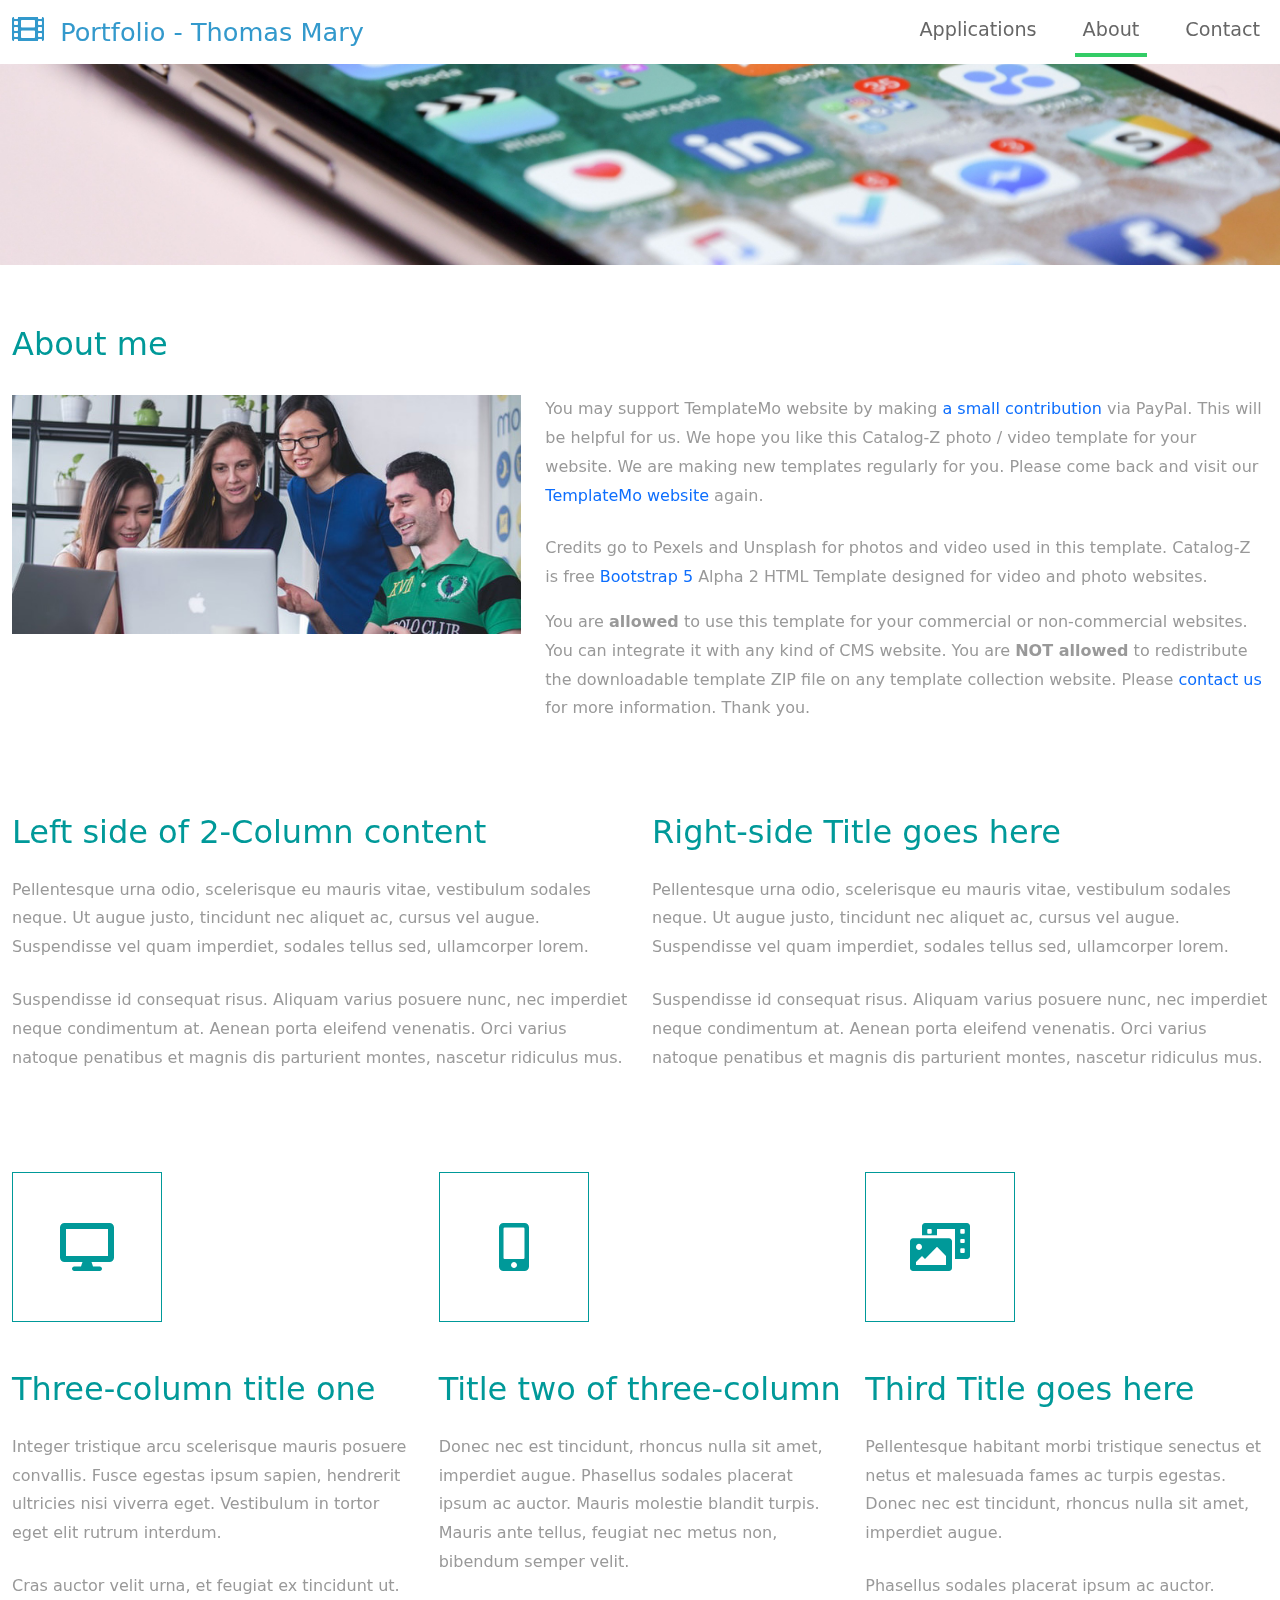
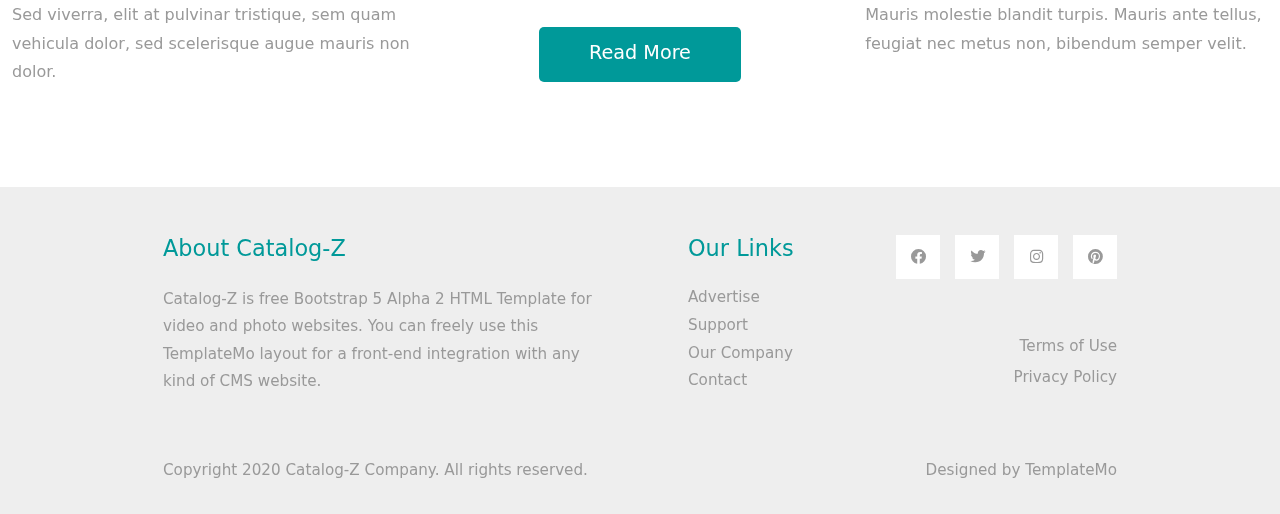
==== about.html @ 28c21a54 "Initial commit" ====
<!DOCTYPE html>
<html lang="en">
<head>
    <meta charset="UTF-8">
    <meta name="viewport" content="width=device-width, initial-scale=1.0">
    <title>Portfolio - Thomas Mary</title>
    <link rel="stylesheet" href="css/bootstrap.min.css">
    <link rel="stylesheet" href="fontawesome/css/all.min.css">
    <link rel="stylesheet" href="css/templatemo-style.css">
<!--

TemplateMo 556 Catalog-Z

https://templatemo.com/tm-556-catalog-z

-->
</head>
<body>
    <!-- Page Loader -->
    <div id="loader-wrapper">
        <div id="loader"></div>

        <div class="loader-section section-left"></div>
        <div class="loader-section section-right"></div>

    </div>
    <nav class="navbar navbar-expand-lg">
        <div class="container-fluid">
            <a class="navbar-brand" href="index.html">
                <i class="fas fa-film mr-2"></i>
                Portfolio - Thomas Mary
            </a>
            <button class="navbar-toggler" type="button" data-toggle="collapse" data-target="#navbarSupportedContent" aria-controls="navbarSupportedContent" aria-expanded="false" aria-label="Toggle navigation">
                <i class="fas fa-bars"></i>
            </button>
            <div class="collapse navbar-collapse" id="navbarSupportedContent">
            <ul class="navbar-nav ml-auto mb-2 mb-lg-0">
                <li class="nav-item">
                    <a class="nav-link nav-link-1" href="index.html">Applications</a>
                </li>
                <li class="nav-item">
                    <a class="nav-link nav-link-3 active" aria-current="page" href="about.html">About</a>
                </li>
                <li class="nav-item">
                    <a class="nav-link nav-link-4" href="contact.html">Contact</a>
                </li>
            </ul>
            </div>
        </div>
    </nav>

    <div class="tm-hero d-flex justify-content-center align-items-center" data-parallax="scroll" data-image-src="img/iphone.jpg"></div>

    <div class="container-fluid tm-mt-60">
        <div class="row mb-4">
            <h2 class="col-12 tm-text-primary">
                About me
            </h2>
        </div>
        <div class="row tm-mb-74 tm-row-1640">
            <div class="col-lg-5 col-md-6 col-12 mb-3">
                <img src="img/about.jpg" alt="Image" class="img-fluid">
            </div>
            <div class="col-lg-7 col-md-6 col-12">
                <div class="tm-about-img-text">
                    <p class="mb-4">
                  You may support TemplateMo website by making <a href="https://paypal.me/templatemo" target="_parent" rel="sponsored">a small contribution</a> via PayPal. This will be helpful for us. We hope you like this Catalog-Z photo / video template for your website. We are making new templates regularly for you. Please come back and visit our <a rel="sponsored" href="https://templatemo.com" target="_parent">TemplateMo website</a> again. </p>
                    <p>
                        Credits go to Pexels and Unsplash for photos and video used in this template. Catalog-Z is free <a rel="sponsored" href="https://v5.getbootstrap.com/">Bootstrap 5</a> Alpha 2 HTML Template designed for video and photo websites.</p>
                    <p>You are <b>allowed</b> to use this template for your commercial or non-commercial websites. You can integrate it with any kind of CMS website. You are <b>NOT allowed</b> to redistribute the downloadable template ZIP file on any template collection website. Please <a rel="nofollow" href="https://templatemo.com/contact" target="_parent">contact us</a> for more information. Thank you.</p>
                </div>
            </div>
        </div>
        <div class="row tm-mb-50">
            <div class="col-md-6 col-12">
                <div class="tm-about-2-col">
                    <h2 class="tm-text-primary mb-4">
                        Left side of 2-Column content
                    </h2>
                    <p class="mb-4">
                        Pellentesque urna odio, scelerisque eu mauris vitae, vestibulum sodales neque. Ut augue justo, tincidunt nec aliquet ac, cursus vel augue. Suspendisse vel quam imperdiet, sodales tellus sed, ullamcorper lorem.
                    </p>
                    <p>
                        Suspendisse id consequat risus. Aliquam varius posuere nunc, nec imperdiet neque condimentum at. Aenean porta eleifend venenatis. Orci varius natoque penatibus et magnis dis parturient montes, nascetur ridiculus mus.
                    </p>
                </div>
            </div>
            <div class="col-md-6 col-12">
                <div class="tm-about-2-col">
                    <h2 class="tm-text-primary mb-4">
                        Right-side Title goes here
                    </h2>
                    <p class="mb-4">
                        Pellentesque urna odio, scelerisque eu mauris vitae, vestibulum sodales neque. Ut augue justo, tincidunt nec aliquet ac, cursus vel augue. Suspendisse vel quam imperdiet, sodales tellus sed, ullamcorper lorem.
                    </p>
                    <p>
                        Suspendisse id consequat risus. Aliquam varius posuere nunc, nec imperdiet neque condimentum at. Aenean porta eleifend venenatis. Orci varius natoque penatibus et magnis dis parturient montes, nascetur ridiculus mus.
                    </p>
                </div>
            </div>
        </div> <!-- row -->
        <div class="row tm-mb-50">
            <div class="col-md-4 col-12">
                <div class="tm-about-3-col">
                    <div class="tm-about-icon-container mb-5">
                        <i class="fas fa-desktop fa-3x tm-text-primary"></i>
                    </div>
                    <h2 class="tm-text-primary mb-4">Three-column title one</h2>
                    <p class="mb-4">Integer tristique arcu scelerisque mauris posuere convallis. Fusce egestas ipsum sapien, hendrerit ultricies nisi viverra eget. Vestibulum in tortor eget elit rutrum interdum. </p>
                    <p>Cras auctor velit urna, et feugiat ex tincidunt ut. Sed viverra, elit at pulvinar tristique, sem quam vehicula dolor, sed scelerisque augue mauris non dolor.</p>
                </div>
            </div>
            <div class="col-md-4 col-12">
                <div class="tm-about-3-col">
                    <div class="tm-about-icon-container mb-5">
                        <i class="fas fa-mobile-alt fa-3x tm-text-primary"></i>
                    </div>
                    <h2 class="tm-text-primary mb-4">Title two of three-column</h2>
                    <p class="tm-mb-50">Donec nec est tincidunt, rhoncus nulla sit amet, imperdiet augue. Phasellus sodales placerat ipsum ac auctor. Mauris molestie blandit turpis. Mauris ante tellus, feugiat nec metus non, bibendum semper velit.</p>
                    <div class="text-center">
                        <a href="#" class="btn btn-primary">Read More</a>
                    </div>
                </div>
            </div>
            <div class="col-md-4 col-12">
                <div class="tm-about-3-col">
                    <div class="tm-about-icon-container mb-5">
                        <i class="fas fa-photo-video fa-3x tm-text-primary"></i>
                    </div>
                    <h2 class="tm-text-primary mb-4">Third Title goes here</h2>
                    <p class="mb-4">Pellentesque habitant morbi tristique senectus et netus et malesuada fames ac turpis egestas. Donec nec est tincidunt, rhoncus nulla sit amet, imperdiet augue. </p>
                    <p>Phasellus sodales placerat ipsum ac auctor. Mauris molestie blandit turpis. Mauris ante tellus, feugiat nec metus non, bibendum semper velit.</p>
                </div>
            </div>
        </div>
    </div> <!-- container-fluid, tm-container-content -->

    <footer class="tm-bg-gray pt-5 pb-3 tm-text-gray tm-footer">
        <div class="container-fluid tm-container-small">
            <div class="row">
                <div class="col-lg-6 col-md-12 col-12 px-5 mb-5">
                    <h3 class="tm-text-primary mb-4 tm-footer-title">About Catalog-Z</h3>
                    <p>Catalog-Z is free Bootstrap 5 Alpha 2 HTML Template for video and photo websites. You can freely use this TemplateMo layout for a front-end integration with any kind of CMS website.</p>
                </div>
                <div class="col-lg-3 col-md-6 col-sm-6 col-12 px-5 mb-5">
                    <h3 class="tm-text-primary mb-4 tm-footer-title">Our Links</h3>
                    <ul class="tm-footer-links pl-0">
                        <li><a href="#">Advertise</a></li>
                        <li><a href="#">Support</a></li>
                        <li><a href="#">Our Company</a></li>
                        <li><a href="#">Contact</a></li>
                    </ul>
                </div>
                <div class="col-lg-3 col-md-6 col-sm-6 col-12 px-5 mb-5">
                    <ul class="tm-social-links d-flex justify-content-end pl-0 mb-5">
                        <li class="mb-2"><a href="https://facebook.com"><i class="fab fa-facebook"></i></a></li>
                        <li class="mb-2"><a href="https://twitter.com"><i class="fab fa-twitter"></i></a></li>
                        <li class="mb-2"><a href="https://instagram.com"><i class="fab fa-instagram"></i></a></li>
                        <li class="mb-2"><a href="https://pinterest.com"><i class="fab fa-pinterest"></i></a></li>
                    </ul>
                    <a href="#" class="tm-text-gray text-right d-block mb-2">Terms of Use</a>
                    <a href="#" class="tm-text-gray text-right d-block">Privacy Policy</a>
                </div>
            </div>
            <div class="row">
                <div class="col-lg-8 col-md-7 col-12 px-5 mb-3">
                    Copyright 2020 Catalog-Z Company. All rights reserved.
                </div>
                <div class="col-lg-4 col-md-5 col-12 px-5 text-right">
                    Designed by <a href="https://templatemo.com" class="tm-text-gray" rel="sponsored" target="_parent">TemplateMo</a>
                </div>
            </div>
        </div>
    </footer>

    <script src="js/plugins.js"></script>
    <script>
        $(window).on("load", function() {
            $('body').addClass('loaded');
        });
    </script>
</body>
</html>
---- css/templatemo-style.css ----
/*
    
TemplateMo 556 Catalog-Z

https://templatemo.com/tm-556-catalog-z

*/

#loader-wrapper {
    position: fixed;
    top: 0;
    left: 0;
    width: 100%;
    height: 100%;
    z-index: 1001;
}
#loader {
    display: block;
    position: relative;
    left: 50%;
    top: 50%;
    width: 150px;
    height: 150px;
    margin: -75px 0 0 -75px;
    border-radius: 50%;
    border: 3px solid transparent;
    border-top-color: #3498db;

    -webkit-animation: spin 2s linear infinite; /* Chrome, Opera 15+, Safari 5+ */
    animation: spin 2s linear infinite; /* Chrome, Firefox 16+, IE 10+, Opera */

    z-index: 1002;
}

    #loader:before {
        content: "";
        position: absolute;
        top: 5px;
        left: 5px;
        right: 5px;
        bottom: 5px;
        border-radius: 50%;
        border: 3px solid transparent;
        border-top-color: #e74c3c;

        -webkit-animation: spin 3s linear infinite; /* Chrome, Opera 15+, Safari 5+ */
        animation: spin 3s linear infinite; /* Chrome, Firefox 16+, IE 10+, Opera */
    }

    #loader:after {
        content: "";
        position: absolute;
        top: 15px;
        left: 15px;
        right: 15px;
        bottom: 15px;
        border-radius: 50%;
        border: 3px solid transparent;
        border-top-color: #f9c922;

        -webkit-animation: spin 1.5s linear infinite; /* Chrome, Opera 15+, Safari 5+ */
          animation: spin 1.5s linear infinite; /* Chrome, Firefox 16+, IE 10+, Opera */
    }

    @-webkit-keyframes spin {
        0%   { 
            -webkit-transform: rotate(0deg);  /* Chrome, Opera 15+, Safari 3.1+ */
            -ms-transform: rotate(0deg);  /* IE 9 */
            transform: rotate(0deg);  /* Firefox 16+, IE 10+, Opera */
        }
        100% {
            -webkit-transform: rotate(360deg);  /* Chrome, Opera 15+, Safari 3.1+ */
            -ms-transform: rotate(360deg);  /* IE 9 */
            transform: rotate(360deg);  /* Firefox 16+, IE 10+, Opera */
        }
    }
    @keyframes spin {
        0%   { 
            -webkit-transform: rotate(0deg);  /* Chrome, Opera 15+, Safari 3.1+ */
            -ms-transform: rotate(0deg);  /* IE 9 */
            transform: rotate(0deg);  /* Firefox 16+, IE 10+, Opera */
        }
        100% {
            -webkit-transform: rotate(360deg);  /* Chrome, Opera 15+, Safari 3.1+ */
            -ms-transform: rotate(360deg);  /* IE 9 */
            transform: rotate(360deg);  /* Firefox 16+, IE 10+, Opera */
        }
    }

    #loader-wrapper .loader-section {
        position: fixed;
        top: 0;
        width: 51%;
        height: 100%;
        background: #222222;
        z-index: 1001;
        -webkit-transform: translateX(0);  /* Chrome, Opera 15+, Safari 3.1+ */
        -ms-transform: translateX(0);  /* IE 9 */
        transform: translateX(0);  /* Firefox 16+, IE 10+, Opera */
    }

    #loader-wrapper .loader-section.section-left {
        left: 0;
    }

    #loader-wrapper .loader-section.section-right {
        right: 0;
    }

    /* Loaded */
    .loaded #loader-wrapper .loader-section.section-left {
        -webkit-transform: translateX(-100%);  /* Chrome, Opera 15+, Safari 3.1+ */
            -ms-transform: translateX(-100%);  /* IE 9 */
                transform: translateX(-100%);  /* Firefox 16+, IE 10+, Opera */

        -webkit-transition: all 0.7s 0.3s cubic-bezier(0.645, 0.045, 0.355, 1.000);  
                transition: all 0.7s 0.3s cubic-bezier(0.645, 0.045, 0.355, 1.000);
    }

    .loaded #loader-wrapper .loader-section.section-right {
        -webkit-transform: translateX(100%);  /* Chrome, Opera 15+, Safari 3.1+ */
            -ms-transform: translateX(100%);  /* IE 9 */
                transform: translateX(100%);  /* Firefox 16+, IE 10+, Opera */

-webkit-transition: all 0.7s 0.3s cubic-bezier(0.645, 0.045, 0.355, 1.000);  
        transition: all 0.7s 0.3s cubic-bezier(0.645, 0.045, 0.355, 1.000);
    }
    
    .loaded #loader {
        opacity: 0;
        -webkit-transition: all 0.3s ease-out;  
                transition: all 0.3s ease-out;
    }
    .loaded #loader-wrapper {
        visibility: hidden;

        -webkit-transform: translateY(-100%);  /* Chrome, Opera 15+, Safari 3.1+ */
            -ms-transform: translateY(-100%);  /* IE 9 */
                transform: translateY(-100%);  /* Firefox 16+, IE 10+, Opera */

        -webkit-transition: all 0.3s 1s ease-out;  
                transition: all 0.3s 1s ease-out;
    }

p { line-height: 1.8; }

a { 
    text-decoration: none;
    transition: all 0.3s ease; 
}
a:hover { color:#009999; }
.container-fluid { max-width: 1770px; }
.tm-container-small { max-width: 1050px; }
.btn { border-radius: 0; }
.btn-primary {
    background-color: #009999;
    border: 0;
    border-radius: 5px;
    padding: 12px 50px 14px;
    font-size: 1.2rem;
}

.btn-primary:hover,
.btn-primary:focus {
    background-color:#086969;
}

.btn-primary.disabled, 
.btn-primary:disabled {
    background-color: #009999;
    pointer-events: all;
    cursor: not-allowed;
}

.form-control {
	padding: 10px 20px;
	width: 100%;
	height: auto;
}

.form-group { margin-bottom: 25px; }
.tm-btn-big { padding: 12px 90px 14px; }

.navbar-toggler:focus { box-shadow: none; }
.navbar-brand {
    color: #3399CC;
    font-size: 1.6rem;
}

.navbar-brand i { font-size: 2rem; }

.tm-hero {
    min-height: 200px;
    background: transparent;
}

.tm-mt-60 { margin-top: 60px; }
.tm-mb-50 { margin-bottom: 50px; }
.tm-mb-74 { margin-bottom: 74px; }
.tm-mb-90 { margin-bottom: 90px; }
.tm-text-primary { color: #009999; }
.tm-text-secondary { color: #CC6699; }
a.tm-text-primary:hover { color:#666666; }
.tm-bg-gray { background-color: #EEEEEE; }
.tm-input-paging {
    width: 40px;
    border-radius: 0;
    border: 1px solid #CCCCCC;
    background: #f4f4f4;
    text-align: center;
}

.nav-item { margin-right: 30px; }
.nav-item:last-child { margin-right: 0; }

.nav-link {
    color: #666666;
    border-bottom: 4px solid transparent;
    font-size: 1.2rem;
}

.nav-link-1.active,
.nav-link-1:hover {
    border-color: #33CCFF;
}

.nav-link-2.active,
.nav-link-2:hover {
    border-color: #FF6666;
}

.nav-link-3.active,
.nav-link-3:hover {
    border-color: #33CC66;
}

.nav-link-4.active,
.nav-link-4:hover {
    border-color: #CC66CC;
}

.tm-search-input {
    width: 360px;
    border-radius: 0;
    padding: 12px 15px;
    color: #009999;
    border: none;
}

.tm-search-input:focus {
    border-color: #009999;
    box-shadow: 0 0 0 0.25rem rgb(0 153 153 / 0.25);
}

.tm-search-input::placeholder { /* Chrome, Firefox, Opera, Safari 10.1+ */
    color: #009999;
    opacity: 1; /* Firefox */
}
  
.tm-search-input::-ms-input-placeholder { /* Microsoft Edge */
    color: #009999;
}

.tm-search-btn {
    color: white;
    background-color: #009999;
    border: none;
    width: 100px;
    height: 50px;
    margin-left: -1px;
}

p, .tm-text-gray { color: #999; }
.tm-text-gray-light { color: #CCC; }
.tm-text-gray-dark { color: #666; }

.tm-video-item {
    position: relative;
    overflow: hidden;
    text-align: center;
    cursor: pointer;
}

.tm-video-item img {
    position: relative;
    display: block;
    min-height: 100%;
    max-width: 100%;
    opacity: 0.8;
}

.tm-video-item figcaption {
    padding: 2em;
    color: #fff;
    text-transform: uppercase;
    font-size: 1.25em;
    -webkit-backface-visibility: hidden;
	backface-visibility: hidden;
}

.tm-video-item figcaption::before,
.tm-video-item figcaption::after {
    pointer-events: none;
}

.tm-video-item figcaption,
.tm-video-item figcaption > a {
    position: absolute;
    top: 0;
    left: 0;
    width: 100%;
    height: 100%;
}

.tm-video-item figcaption > a {
	z-index: 1000;
	text-indent: 200%;
	white-space: nowrap;
	font-size: 0;
	opacity: 0;
}

.tm-video-item h2 {
    word-spacing: -0.15em;
    font-weight: 300;
}

.tm-video-item h2,
.tm-video-item p {
    margin: 0;
}

.tm-video-item p {
    letter-spacing: 1px;
    font-size: 68.5%;
}

.tm-gallery div.d-block { animation: show .5s ease; }

@keyframes show {
    0% {
    	opacity: 0;
    	transform: scale(0.9);
    }
    100% {
    	opacity: 1;
    	transform: scale(1);
    }
}

.tm-paging-link {
    display: flex;
    justify-content: center;
    align-items: center;
    width: 60px;
    height: 60px;
    font-size: 1.1rem;
    color: #999;
    background-color: #EEEEEE;
    margin: 10px;
    border-radius: 5px;
    text-decoration: none;
    transition: all 0.3s ease;
}

.tm-paging-link:hover,
.tm-paging-link.active {
    background-color: #009999;
    color: #fff; 
}

/*---------------*/
/***** Ming *****/
/*---------------*/

figure.effect-ming {
	background: #030c17;
}

figure.effect-ming img {
	opacity: 0.9;
	-webkit-transition: opacity 0.35s;
	transition: opacity 0.35s;
}

figure.effect-ming figcaption::before {
	position: absolute;
	top: 30px;
	right: 30px;
	bottom: 30px;
	left: 30px;
	border: 2px solid #fff;
	box-shadow: 0 0 0 30px rgba(255,255,255,0.2);
	content: '';
	opacity: 0;
	-webkit-transition: opacity 0.35s, -webkit-transform 0.35s;
	transition: opacity 0.35s, transform 0.35s;
	-webkit-transform: scale3d(1.4,1.4,1);
	transform: scale3d(1.4,1.4,1);
}

figure.effect-ming h2 {
    font-size: 1.3em;
	opacity: 0;
	-webkit-transition: opacity 0.35s, -webkit-transform 0.35s;
	transition: opacity 0.35s, transform 0.35s;
	-webkit-transform: scale(1.5);
	transform: scale(1.5);
}

figure.effect-ming:hover figcaption::before,
figure.effect-ming:hover h2 {
	opacity: 1;
	-webkit-transform: scale3d(1,1,1);
	transform: scale3d(1,1,1);
}

figure.effect-ming:hover figcaption { background-color: rgba(58,52,42,0); }
figure.effect-ming:hover img { opacity: 0.4; }

.tm-footer-links li {
    list-style: none;
    margin-bottom: 5px;    
}

.tm-footer-links li a { color: #999999; }
.tm-footer-links li a:hover { color: #009999; }

.tm-social-links li {
    list-style: none;
    margin-right: 15px;
}

.tm-social-links li:last-child { margin-right: 0; }

.tm-social-links li a  {
    color: #999999;
    width: 44px;
    height: 44px;
    display: flex;
    background-color: #fff;
    align-items: center;
    justify-content: center;
}

.tm-social-links li a:hover {
    color: #fff;
    background-color: #009999;
}

.tm-footer { font-size: 0.95rem; }
.tm-footer-title { font-size: 1.4rem; }

/* Videos */
#tm-video-container {
    max-height: 400px;
    overflow: hidden;
    background-color: #333;
    margin-bottom: 90px;
    position: relative;
}

#tm-video {
    display: block;
    width: 100%;
    height: auto;
}

#tm-video-control-button {
    position: absolute;
    bottom: 20px;
    right: 20px;
    z-index: 1000;
    color: #e1e1e1;
}

.tm-video-details {
    height: 100%;
    padding: 40px;
}

/* About */
.tm-row-1640 { max-width: 1640px; }
.tm-about-2-col { max-width: 716px; }
.tm-about-3-col { max-width: 540px; }

.tm-about-2-col,
.tm-about-3-col {
    margin-bottom: 50px;
}

.tm-about-icon-container {
    width: 150px;
    height: 150px;
    border: 1px solid #009999;
    display: flex;
    align-items: center;
    justify-content: center;
}

.tm-about-img-text { max-width: 940px; }

/* Contact */
select.form-control { border-radius: 0; }
select.form-control option { height: 30px; }

select:not([multiple]) {
    -webkit-appearance: none;
    -moz-appearance: none;
    background-position: right 15px center;
    background-repeat: no-repeat;
    background-image: url(../img/select-arrow.png);
    padding: 14px 20px;
    padding-right: 20px;
    color: #666;
}

.mapouter{
    position:relative;
    height:480px;
    width:100%;
    max-width: 480px;
}

.gmap-canvas {
    overflow:hidden;
    background:none!important;
    height:480px;
    width:100%;
}

.tm-contact-form { max-width: 420px; }
.tm-address-col { max-width: 520px; }
.tm-contacts { padding-left: 0; }

.tm-contacts li {
    list-style: none;
    margin-bottom: 20px;
}

.tm-contacts li a i { width: 30px; }
.tm-social { display: flex; }

.tm-social li {
    list-style: none;
    margin-bottom: 20px;
    margin-right: 15px;
}

.tm-social li a i {
    width: 40px;
    height: 40px;
    color: #666666;
    background-color: #EEEEEE;
    display: flex;
    align-items: center;
    justify-content: center;
    transition: all 0.3s ease;
}

.tm-social li a:hover i {
    color: #fff;
    background-color: #009999;
}

.form-control,
input:-internal-autofill-selected,
select:not([multiple]) {
    color: #009999 !important;
}

.form-control::placeholder { /* Chrome, Firefox, Opera, Safari 10.1+ */
    color:  #009999;
    opacity: 1; /* Firefox */
}

@media (max-width: 991px) {
    .navbar-collapse {
        position: fixed;
        top: 50px;
        right: 0px;
        background: white;
        width: 150px;
        padding: 15px;
    }

    .tm-container-content { max-width: 870px; }
    .tm-contact-form, .tm-address-col, .mapouter { max-width: 100%; }
    .tm-people-row { max-width: 900px; }
}

@media (max-width: 767px) {
    .tm-paging-col { flex-direction: column; }
    .tm-paging { flex-wrap: wrap; }
    .tm-about-img-text { max-width: 640px; }
    .tm-about-2-col, .tm-about-3-col { margin-bottom: 50px; }
}

@media (max-width: 575px) {
    .tm-container-content { max-width: 420px; }

    .tm-search-form {
        padding-left: 15px;
        padding-right: 15px;
        width: 100%;
        justify-content: center;
    }

    .tm-search-input {
        width: 100%;
        max-width: 360px;
    }

    .tm-people-row { max-width: 420px; }
}

@media (max-width: 400px) {
    .tm-btn-big { padding: 12px 50px 14px; }
}

@media (max-width: 334px) {
    .tm-social-links {
        flex-wrap: wrap;
        justify-content: start !important;
    }

    .tm-social-links li { margin-right: 3px; }
}
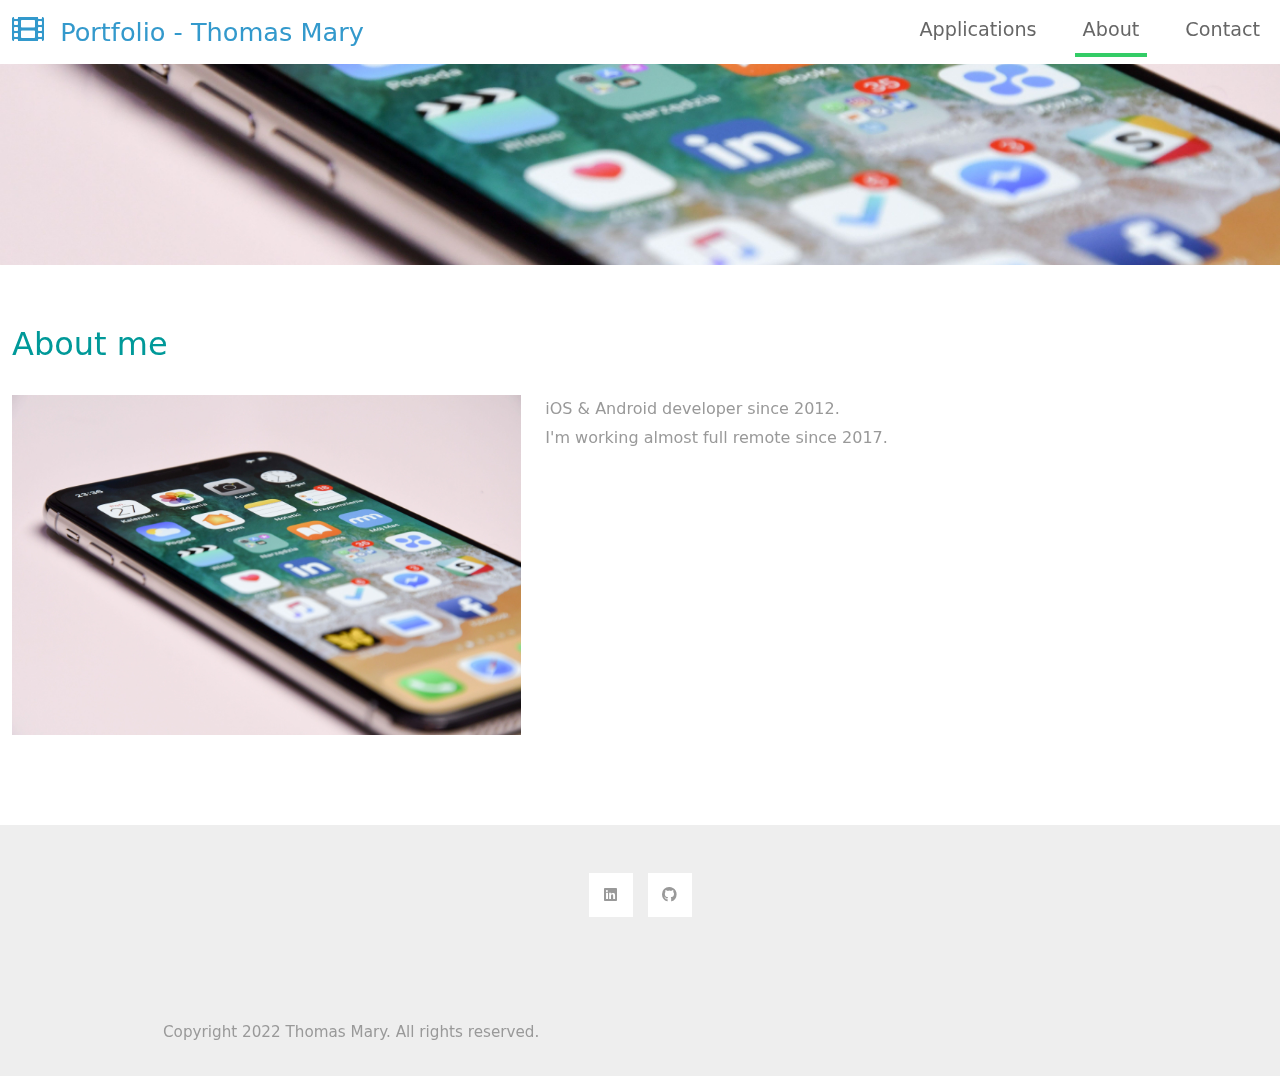
==== commit 3b6f8b44: "Update about, contact, index apges" ====
--- a/about.html
+++ b/about.html
@@ -7,13 +7,6 @@
     <link rel="stylesheet" href="css/bootstrap.min.css">
     <link rel="stylesheet" href="fontawesome/css/all.min.css">
     <link rel="stylesheet" href="css/templatemo-style.css">
-<!--
-
-TemplateMo 556 Catalog-Z
-
-https://templatemo.com/tm-556-catalog-z
-
--->
 </head>
 <body>
     <!-- Page Loader -->
@@ -53,83 +46,18 @@
 
     <div class="container-fluid tm-mt-60">
         <div class="row mb-4">
-            <h2 class="col-12 tm-text-primary">
-                About me
-            </h2>
+            <h2 class="col-12 tm-text-primary">About me</h2>
         </div>
         <div class="row tm-mb-74 tm-row-1640">
             <div class="col-lg-5 col-md-6 col-12 mb-3">
-                <img src="img/about.jpg" alt="Image" class="img-fluid">
+                <img src="img/iphone.jpg" alt="Image" class="img-fluid">
             </div>
             <div class="col-lg-7 col-md-6 col-12">
                 <div class="tm-about-img-text">
-                    <p class="mb-4">
-                  You may support TemplateMo website by making <a href="https://paypal.me/templatemo" target="_parent" rel="sponsored">a small contribution</a> via PayPal. This will be helpful for us. We hope you like this Catalog-Z photo / video template for your website. We are making new templates regularly for you. Please come back and visit our <a rel="sponsored" href="https://templatemo.com" target="_parent">TemplateMo website</a> again. </p>
-                    <p>
-                        Credits go to Pexels and Unsplash for photos and video used in this template. Catalog-Z is free <a rel="sponsored" href="https://v5.getbootstrap.com/">Bootstrap 5</a> Alpha 2 HTML Template designed for video and photo websites.</p>
-                    <p>You are <b>allowed</b> to use this template for your commercial or non-commercial websites. You can integrate it with any kind of CMS website. You are <b>NOT allowed</b> to redistribute the downloadable template ZIP file on any template collection website. Please <a rel="nofollow" href="https://templatemo.com/contact" target="_parent">contact us</a> for more information. Thank you.</p>
-                </div>
-            </div>
-        </div>
-        <div class="row tm-mb-50">
-            <div class="col-md-6 col-12">
-                <div class="tm-about-2-col">
-                    <h2 class="tm-text-primary mb-4">
-                        Left side of 2-Column content
-                    </h2>
-                    <p class="mb-4">
-                        Pellentesque urna odio, scelerisque eu mauris vitae, vestibulum sodales neque. Ut augue justo, tincidunt nec aliquet ac, cursus vel augue. Suspendisse vel quam imperdiet, sodales tellus sed, ullamcorper lorem.
-                    </p>
-                    <p>
-                        Suspendisse id consequat risus. Aliquam varius posuere nunc, nec imperdiet neque condimentum at. Aenean porta eleifend venenatis. Orci varius natoque penatibus et magnis dis parturient montes, nascetur ridiculus mus.
-                    </p>
-                </div>
-            </div>
-            <div class="col-md-6 col-12">
-                <div class="tm-about-2-col">
-                    <h2 class="tm-text-primary mb-4">
-                        Right-side Title goes here
-                    </h2>
-                    <p class="mb-4">
-                        Pellentesque urna odio, scelerisque eu mauris vitae, vestibulum sodales neque. Ut augue justo, tincidunt nec aliquet ac, cursus vel augue. Suspendisse vel quam imperdiet, sodales tellus sed, ullamcorper lorem.
-                    </p>
-                    <p>
-                        Suspendisse id consequat risus. Aliquam varius posuere nunc, nec imperdiet neque condimentum at. Aenean porta eleifend venenatis. Orci varius natoque penatibus et magnis dis parturient montes, nascetur ridiculus mus.
-                    </p>
-                </div>
-            </div>
-        </div> <!-- row -->
-        <div class="row tm-mb-50">
-            <div class="col-md-4 col-12">
-                <div class="tm-about-3-col">
-                    <div class="tm-about-icon-container mb-5">
-                        <i class="fas fa-desktop fa-3x tm-text-primary"></i>
-                    </div>
-                    <h2 class="tm-text-primary mb-4">Three-column title one</h2>
-                    <p class="mb-4">Integer tristique arcu scelerisque mauris posuere convallis. Fusce egestas ipsum sapien, hendrerit ultricies nisi viverra eget. Vestibulum in tortor eget elit rutrum interdum. </p>
-                    <p>Cras auctor velit urna, et feugiat ex tincidunt ut. Sed viverra, elit at pulvinar tristique, sem quam vehicula dolor, sed scelerisque augue mauris non dolor.</p>
-                </div>
-            </div>
-            <div class="col-md-4 col-12">
-                <div class="tm-about-3-col">
-                    <div class="tm-about-icon-container mb-5">
-                        <i class="fas fa-mobile-alt fa-3x tm-text-primary"></i>
-                    </div>
-                    <h2 class="tm-text-primary mb-4">Title two of three-column</h2>
-                    <p class="tm-mb-50">Donec nec est tincidunt, rhoncus nulla sit amet, imperdiet augue. Phasellus sodales placerat ipsum ac auctor. Mauris molestie blandit turpis. Mauris ante tellus, feugiat nec metus non, bibendum semper velit.</p>
-                    <div class="text-center">
-                        <a href="#" class="btn btn-primary">Read More</a>
-                    </div>
-                </div>
-            </div>
-            <div class="col-md-4 col-12">
-                <div class="tm-about-3-col">
-                    <div class="tm-about-icon-container mb-5">
-                        <i class="fas fa-photo-video fa-3x tm-text-primary"></i>
-                    </div>
-                    <h2 class="tm-text-primary mb-4">Third Title goes here</h2>
-                    <p class="mb-4">Pellentesque habitant morbi tristique senectus et netus et malesuada fames ac turpis egestas. Donec nec est tincidunt, rhoncus nulla sit amet, imperdiet augue. </p>
-                    <p>Phasellus sodales placerat ipsum ac auctor. Mauris molestie blandit turpis. Mauris ante tellus, feugiat nec metus non, bibendum semper velit.</p>
+                  <p class="mb-4">
+                    iOS & Android developer since 2012.<br>
+                    I'm working almost full remote since 2017.
+                  </p>
                 </div>
             </div>
         </div>
@@ -138,36 +66,16 @@
     <footer class="tm-bg-gray pt-5 pb-3 tm-text-gray tm-footer">
         <div class="container-fluid tm-container-small">
             <div class="row">
-                <div class="col-lg-6 col-md-12 col-12 px-5 mb-5">
-                    <h3 class="tm-text-primary mb-4 tm-footer-title">About Catalog-Z</h3>
-                    <p>Catalog-Z is free Bootstrap 5 Alpha 2 HTML Template for video and photo websites. You can freely use this TemplateMo layout for a front-end integration with any kind of CMS website.</p>
-                </div>
-                <div class="col-lg-3 col-md-6 col-sm-6 col-12 px-5 mb-5">
-                    <h3 class="tm-text-primary mb-4 tm-footer-title">Our Links</h3>
-                    <ul class="tm-footer-links pl-0">
-                        <li><a href="#">Advertise</a></li>
-                        <li><a href="#">Support</a></li>
-                        <li><a href="#">Our Company</a></li>
-                        <li><a href="#">Contact</a></li>
+                <div class="col-lg-12 col-md-12 col-sm-12 col-12 px-5 mb-5">
+                    <ul class="tm-social-links d-flex justify-content-center pl-0 mb-5">
+                        <li class="mb-2"><a href="https://www.linkedin.com/in/thomas-mary-87622aa5/"><i class="fab fa-linkedin"></i></a></li>
+                        <li class="mb-2"><a href="https://github.com/ThomasMary40"><i class="fab fa-github"></i></a></li>
                     </ul>
-                </div>
-                <div class="col-lg-3 col-md-6 col-sm-6 col-12 px-5 mb-5">
-                    <ul class="tm-social-links d-flex justify-content-end pl-0 mb-5">
-                        <li class="mb-2"><a href="https://facebook.com"><i class="fab fa-facebook"></i></a></li>
-                        <li class="mb-2"><a href="https://twitter.com"><i class="fab fa-twitter"></i></a></li>
-                        <li class="mb-2"><a href="https://instagram.com"><i class="fab fa-instagram"></i></a></li>
-                        <li class="mb-2"><a href="https://pinterest.com"><i class="fab fa-pinterest"></i></a></li>
-                    </ul>
-                    <a href="#" class="tm-text-gray text-right d-block mb-2">Terms of Use</a>
-                    <a href="#" class="tm-text-gray text-right d-block">Privacy Policy</a>
                 </div>
             </div>
             <div class="row">
-                <div class="col-lg-8 col-md-7 col-12 px-5 mb-3">
-                    Copyright 2020 Catalog-Z Company. All rights reserved.
-                </div>
-                <div class="col-lg-4 col-md-5 col-12 px-5 text-right">
-                    Designed by <a href="https://templatemo.com" class="tm-text-gray" rel="sponsored" target="_parent">TemplateMo</a>
+                <div class="col-lg-12 col-md-12 col-12 px-5 mb-3">
+                    Copyright 2022 Thomas Mary. All rights reserved.
                 </div>
             </div>
         </div>
